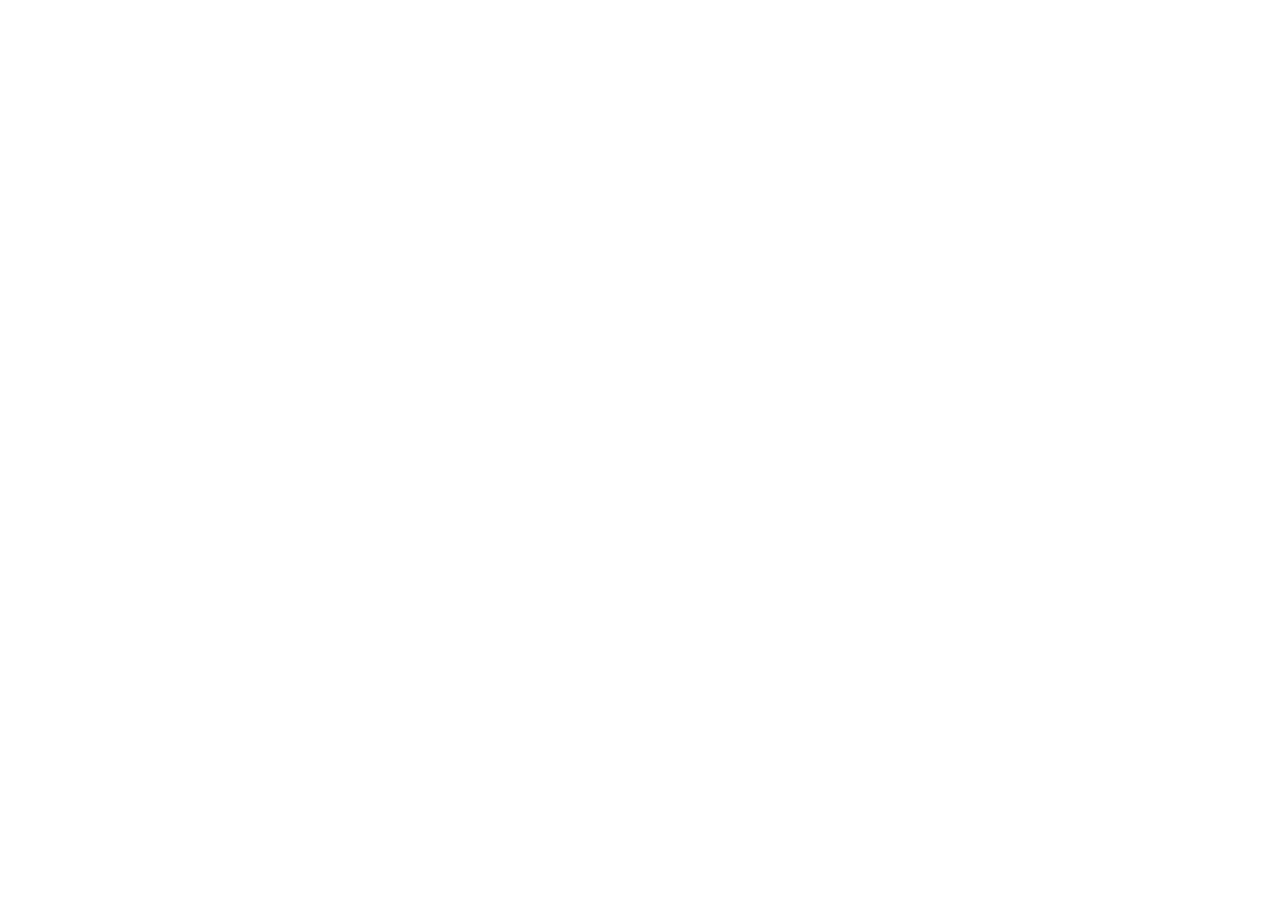
==== bjork.html @ 474a5f37 "cambiosa" ====
<!DOCTYPE html>
<html lang="en">
<head>
    <meta charset="UTF-8">
    <meta name="viewport" content="width=device-width, initial-scale=1.0">
    <title>BJÖRK</title>
    <link rel="stylesheet" href="bjorkestilos.css"/>
</head>
<body>
    
    <audio id="audio" autoplay loop>
    <source src="./assets/img/Enjoy - Björk.mp3" type="audio/mpeg">
</audio>
</body>
</html>
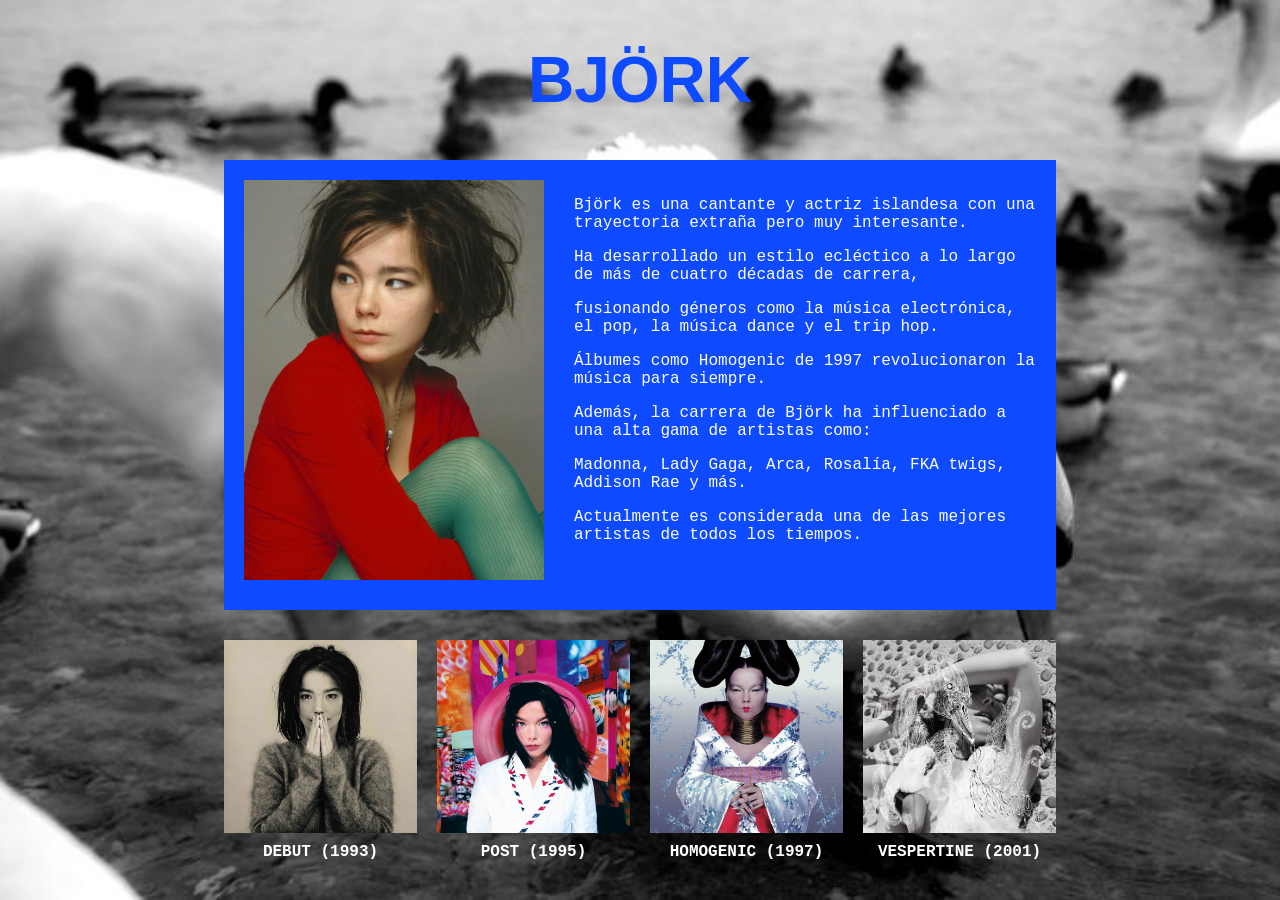
==== commit e161635a: "cambiosb" ====
--- a/bjork.html
+++ b/bjork.html
@@ -4,12 +4,65 @@
     <meta charset="UTF-8">
     <meta name="viewport" content="width=device-width, initial-scale=1.0">
     <title>BJÖRK</title>
-    <link rel="stylesheet" href="bjorkestilos.css"/>
+    <link rel="stylesheet" href="bjorkestilos.css">
 </head>
 <body>
+    <h1>BJÖRK</h1>
     
+    <div id="contenedor">
+        <div class="cambiar-imagen">
+        <img src="assets/img/Bjork.jpeg" class="original" alt="Imagen 1">
+        <img src="assets/img/Bjork2.jpeg" class="alternativa" alt="Imagen 2">
+        </div>
+        <div class="texto">
+            <p>Björk es una cantante y actriz islandesa con una trayectoria extraña pero muy interesante.<p>
+            <p>Ha desarrollado un estilo ecléctico a lo largo de más de cuatro décadas de carrera, </p>
+            <p>fusionando géneros como la música electrónica, el pop, la música dance y el trip hop. </p>
+            <p>Álbumes como Homogenic de 1997 revolucionaron la música para siempre. </p>
+            <p>Además, la carrera de Björk ha influenciado a una alta gama de artistas como: </p>
+            <p>Madonna, Lady Gaga, Arca, Rosalía, FKA twigs, Addison Rae y más.</p>
+            <p>Actualmente es considerada una de las mejores artistas de todos los tiempos.</p>
+        </div>
+    </div>
+
+
+    <div class="galeria">
+        <div class="tarjeta">
+            <img src="./assets/img/debut.jpeg" alt="Imagen 1">
+        <div class="descripcion">
+            <p>Este fue el primer álbum de Björk. Su ambiente sonoro está compuesto principalmente de house, art pop, trip hop y jazz. Cuenta con canciones como "Venus As A Boy" y "Big Time Sensuality".</p>
+        </div>
+        <h3>DEBUT (1993)</h3>
+    </div>
+
+    <div class="tarjeta">
+        <img src="./assets/img/post.jpeg" alt="Imagen 2">
+        <div class="descripcion">
+            <p>Post continúa con la exploración sónica de Debut pero expande el alcance de esta, optando por sonidos más experimentales y dejando de lado el house por un sonido más industrial. Fue universalmente aclamado en su momento y cuenta con canciones como "Army Of Me" y "Hyper-ballad".</p>
+        </div>
+        <h3>POST (1995)</h3>
+    </div>
+
+    <div class="tarjeta">
+        <img src="./assets/img/homogenic.jpeg" alt="Imagen 3">
+        <div class="descripcion">
+            <p>Homogenic surgió a partir del atentado en contra de la vida de Björk por parte de un acosador que mandó una bomba a su residencia en Londres. El álbum implementa sonidos nativos de Islandia (país en el que nació Björk), además de sonidos españoles y electrónicos. Cuenta con canciones como "Jóga" y "Bachelorette". Además, compite con Vespertine por el puesto del álbum más aclamado de la cantante islandesa.</p>
+        </div>
+        <h3>HOMOGENIC (1997)</h3>
+    </div>
+
+    <div class="tarjeta">
+        <img src="./assets/img/vespertine.jpeg" alt="Imagen 4">
+        <div class="descripcion">
+            <p>Este álbum trata sobre el amor entre Björk y su esposo de aquel momento, Matthew Barney. Su ambiente sónico toma la folktronica, el ambient y el art pop como sus principales pilares. Cuenta con canciones como "Pagan Poetry" y "Hidden Place".</p>
+        </div>
+        <h3>VESPERTINE (2001)</h3>
+    </div>
+
+</div>
+
     <audio id="audio" autoplay loop>
-    <source src="./assets/img/Enjoy - Björk.mp3" type="audio/mpeg">
-</audio>
+        <source src="./assets/img/Enjoy - Björk.mp3" type="audio/mpeg">
+    </audio>
 </body>
 </html>
--- a/bjorkestilos.css
+++ b/bjorkestilos.css
@@ -0,0 +1,129 @@
+body {
+    background-image: url("./assets/img/Vespertine.jpeg");
+    background-size: cover;
+    background-position: center;
+    background-repeat: no-repeat;
+    background-attachment: fixed;
+}
+
+h1 {
+    font-size: 4em;
+    color: #0e4aff;
+    text-align: center;
+    font-family: Arial;
+}
+
+p {
+  font-size: 1em;
+  font-family: 'Courier New', Courier, monospace;
+  color: #FFFFFF;
+}
+
+#contenedor {
+    background-color: #0e4aff;
+    width: 65vw;
+    min-height: 50vh;
+    margin: auto;
+    display: flex;
+    flex-direction: row;
+    align-items: flex-start;
+    gap: 30px;
+    padding: 20px;
+    box-sizing: border-box;
+    box-shadow: none;
+    transition: box-shadow 0.3s ease;
+}
+
+#contenedor:hover {
+    box-shadow: 0 8px 25px rgba(0, 0, 0, 0.4);
+}
+
+.texto {
+    flex: 1;
+    min-width: 0;
+}
+
+.cambiar-imagen {
+  position: relative;
+  display: block;
+  width: 300px;
+  height: 400px;
+}
+.cambiar-imagen img {
+  position: absolute;
+  top: 0;
+  left: 0;
+  width: 100%;
+  height: 100%;
+  object-fit: cover;
+  display: block;
+}
+.cambiar-imagen .original {
+  opacity: 1;
+}
+.cambiar-imagen .alternativa {
+  opacity: 0;
+}
+.cambiar-imagen:hover .original {
+  opacity: 0;
+}
+.cambiar-imagen:hover .alternativa {
+  opacity: 1;
+}
+
+.galeria {
+    width: 65vw;
+    margin: 30px auto;
+    display: grid;
+    grid-template-columns: repeat(4, minmax(0, 1fr));
+    gap: 20px;
+    
+}
+
+.tarjeta {
+    position: relative;
+    aspect-ratio: 1 / 1;
+    overflow: visible;
+    cursor: pointer;
+}
+
+.tarjeta img {
+    width: 100%;
+    height: 100%;
+    object-fit: cover;
+    display: block;
+    transition: opacity 0.3s ease;
+}
+
+.descripcion {
+    position: absolute;
+    inset: 0;
+    background-color: rgba(14, 74, 255, 0.9);
+    display: flex;
+    align-items: center;
+    justify-content: center;
+    padding: 12px;
+    box-sizing: border-box;
+    opacity: 0;
+    transition: opacity 0.3s ease;
+}
+
+.descripcion p {
+    color: white;
+    font-family: 'Courier New', Courier, monospace;
+    font-size: 0.7em;
+    text-align: center;
+}
+
+.tarjeta:hover .descripcion {
+    opacity: 1;
+}
+
+.tarjeta h3 {
+    font-family: 'Courier New', Courier, monospace;
+    font-size: 1em;
+    color: #FFFFFF;
+    text-align: center;
+    margin-top: 10px;
+    margin-bottom: 0;
+}
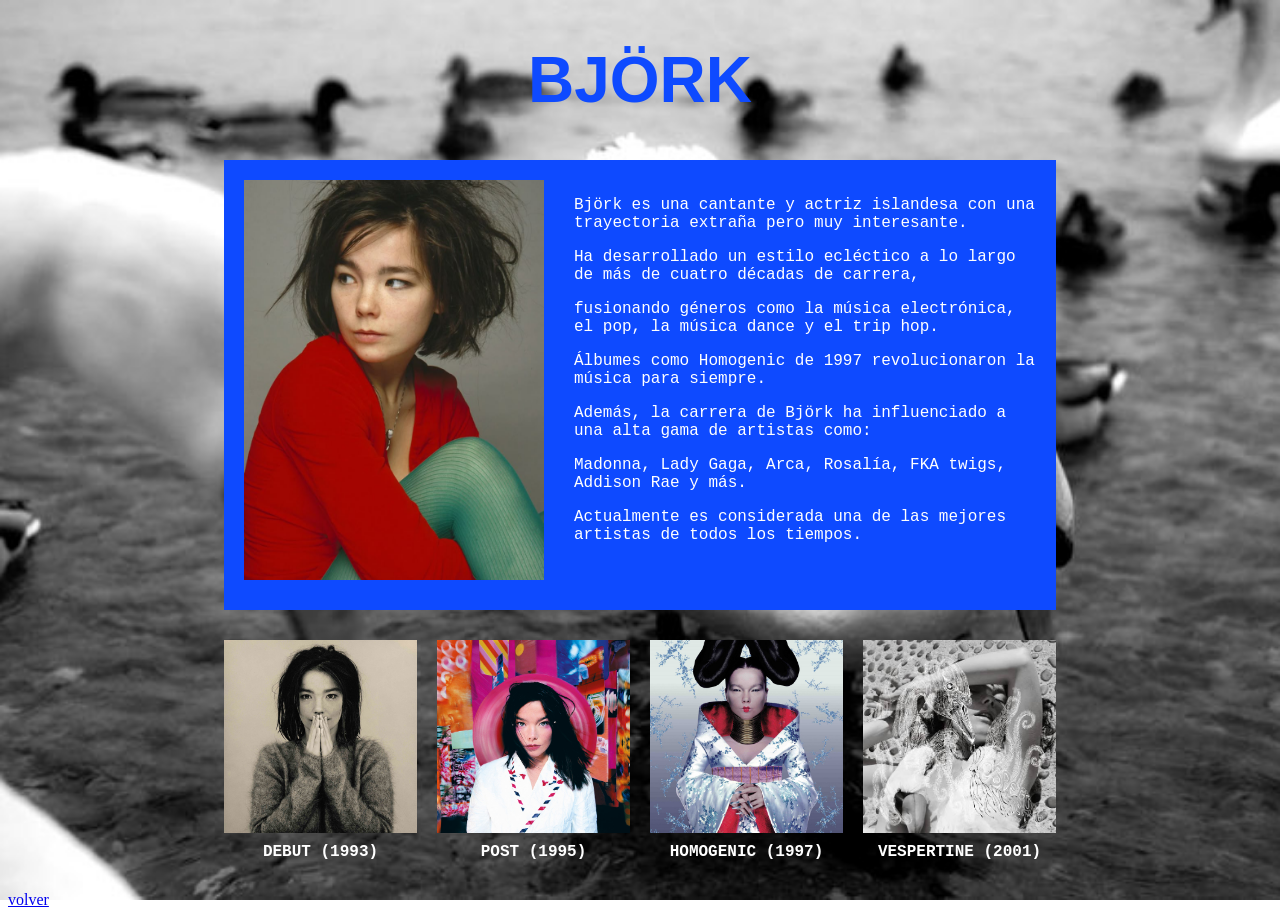
==== commit 6a36926a: "cambiosc" ====
--- a/bjork.html
+++ b/bjork.html
@@ -64,5 +64,6 @@
     <audio id="audio" autoplay loop>
         <source src="./assets/img/Enjoy - Björk.mp3" type="audio/mpeg">
     </audio>
+<a href="index.html">volver</a>
 </body>
 </html>
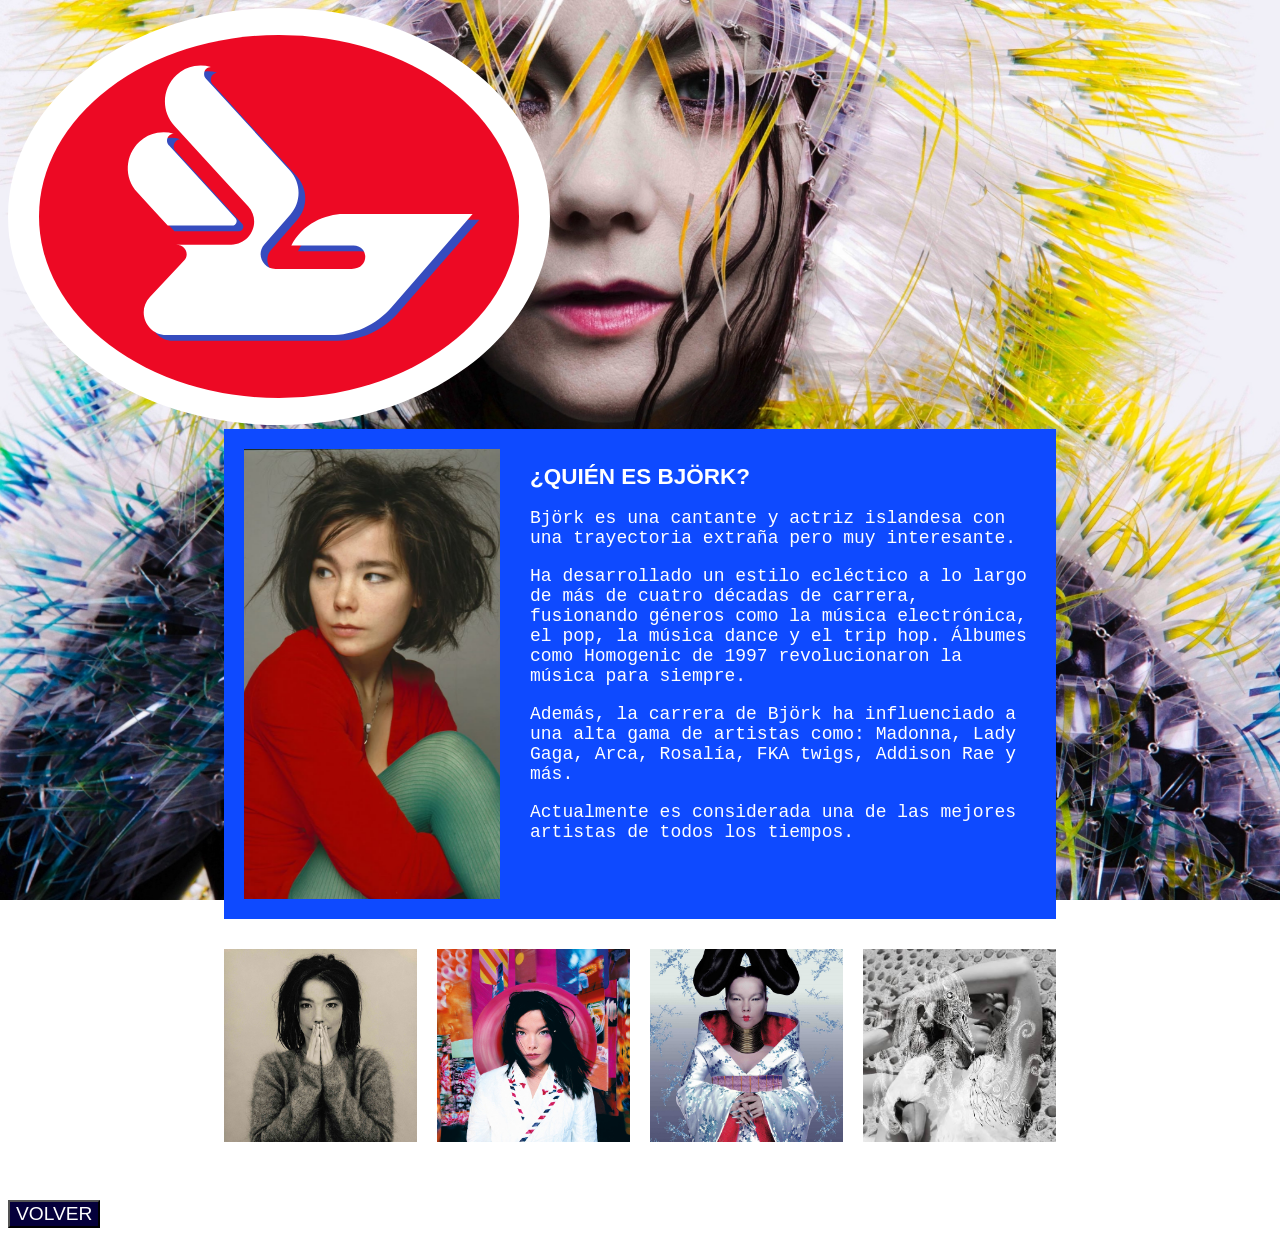
==== commit 4a13c536: "cambiosc" ====
--- a/bjork.html
+++ b/bjork.html
@@ -7,20 +7,18 @@
     <link rel="stylesheet" href="bjorkestilos.css">
 </head>
 <body>
-    <h1>BJÖRK</h1>
-    
+    <img src="assets/img/bjorklogo.svg" class="logo" alt="Logo de Björk">
+
     <div id="contenedor">
         <div class="cambiar-imagen">
         <img src="assets/img/Bjork.jpeg" class="original" alt="Imagen 1">
         <img src="assets/img/Bjork2.jpeg" class="alternativa" alt="Imagen 2">
         </div>
         <div class="texto">
+            <h1>¿QUIÉN ES BJÖRK?</h1>
             <p>Björk es una cantante y actriz islandesa con una trayectoria extraña pero muy interesante.<p>
-            <p>Ha desarrollado un estilo ecléctico a lo largo de más de cuatro décadas de carrera, </p>
-            <p>fusionando géneros como la música electrónica, el pop, la música dance y el trip hop. </p>
-            <p>Álbumes como Homogenic de 1997 revolucionaron la música para siempre. </p>
-            <p>Además, la carrera de Björk ha influenciado a una alta gama de artistas como: </p>
-            <p>Madonna, Lady Gaga, Arca, Rosalía, FKA twigs, Addison Rae y más.</p>
+            <p>Ha desarrollado un estilo ecléctico a lo largo de más de cuatro décadas de carrera, fusionando géneros como la música electrónica, el pop, la música dance y el trip hop. Álbumes como Homogenic de 1997 revolucionaron la música para siempre. </p>
+            <p>Además, la carrera de Björk ha influenciado a una alta gama de artistas como: Madonna, Lady Gaga, Arca, Rosalía, FKA twigs, Addison Rae y más.</p>
             <p>Actualmente es considerada una de las mejores artistas de todos los tiempos.</p>
         </div>
     </div>
@@ -64,6 +62,6 @@
     <audio id="audio" autoplay loop>
         <source src="./assets/img/Enjoy - Björk.mp3" type="audio/mpeg">
     </audio>
-<a href="index.html">volver</a>
+<a href="index.html"><button id="boton" type="button">VOLVER</button></a>
 </body>
 </html>
--- a/bjorkestilos.css
+++ b/bjorkestilos.css
@@ -1,20 +1,32 @@
 body {
-    background-image: url("./assets/img/Vespertine.jpeg");
+    background-image: url("./assets/img/bjorfondo.jpg");
     background-size: cover;
     background-position: center;
     background-repeat: no-repeat;
     background-attachment: fixed;
 }
 
+#logo {
+    position: center;
+    top: 20px;
+    left: 20px;
+    width: 4vw;
+    height: auto;
+    margin: auto;
+    align-items: center;
+}
+
 h1 {
-    font-size: 4em;
-    color: #0e4aff;
-    text-align: center;
-    font-family: Arial;
+    font-size: 2.5vh;
+    font-family: 'Helvetica', sans-serif;
+    color: #FFFFFF;
+    animation-name: cambioFuente;
+    animation-duration: 0.5s;
+    animation-iteration-count: infinite;
 }
 
 p {
-  font-size: 1em;
+  font-size: 2vh;
   font-family: 'Courier New', Courier, monospace;
   color: #FFFFFF;
 }
@@ -46,8 +58,8 @@
 .cambiar-imagen {
   position: relative;
   display: block;
-  width: 300px;
-  height: 400px;
+  width: 20vw;
+  height: 50vh;
 }
 .cambiar-imagen img {
   position: absolute;
@@ -126,4 +138,21 @@
     text-align: center;
     margin-top: 10px;
     margin-bottom: 0;
+}
+
+@keyframes cambioFuente{
+    0% {font-family:Helvetica}
+    50%{font-family:Courier New}
+    100%{font-family:Verdana}
+}
+
+#boton {
+  font-size: 1.2em;
+  background-color:  rgb(5, 0, 59);
+  color: white;
+  cursor: pointer;
+  font-family: Helvetica;
+  margin: auto;
+  justify-content: center;
+  align-items: center;
 }
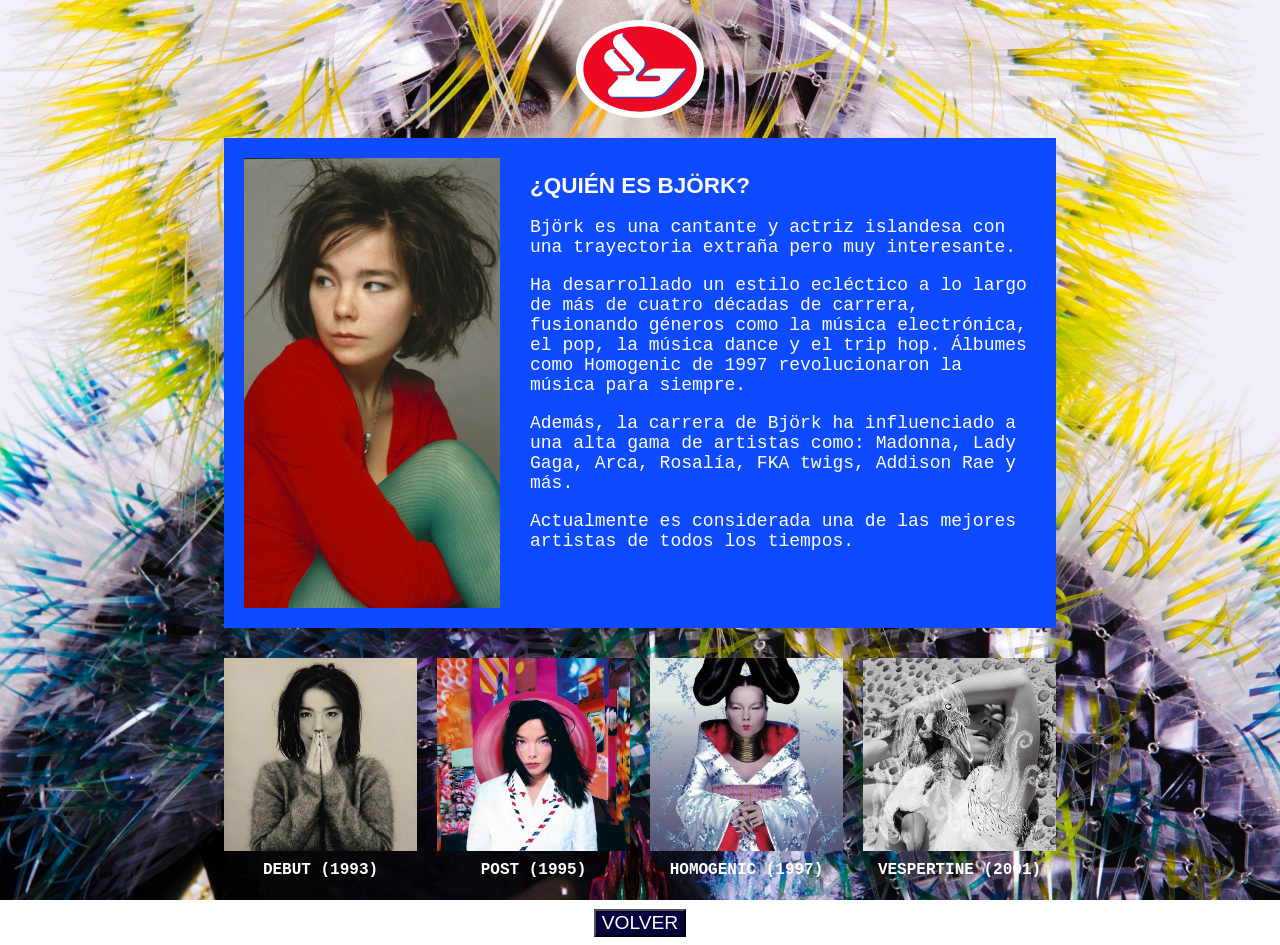
==== commit 83692dda: "cambiosd" ====
--- a/bjork.html
+++ b/bjork.html
@@ -27,11 +27,11 @@
     <div class="galeria">
         <div class="tarjeta">
             <img src="./assets/img/debut.jpeg" alt="Imagen 1">
-        <div class="descripcion">
-            <p>Este fue el primer álbum de Björk. Su ambiente sonoro está compuesto principalmente de house, art pop, trip hop y jazz. Cuenta con canciones como "Venus As A Boy" y "Big Time Sensuality".</p>
+            <div class="descripcion">
+                <p>Este fue el primer álbum de Björk. Su ambiente sonoro está compuesto principalmente de house, art pop, trip hop y jazz. Cuenta con canciones como "Venus As A Boy" y "Big Time Sensuality".</p>
+            </div>
+            <h3>DEBUT (1993)</h3>
         </div>
-        <h3>DEBUT (1993)</h3>
-    </div>
 
     <div class="tarjeta">
         <img src="./assets/img/post.jpeg" alt="Imagen 2">
@@ -50,7 +50,7 @@
     </div>
 
     <div class="tarjeta">
-        <img src="./assets/img/vespertine.jpeg" alt="Imagen 4">
+        <img src="./assets/img/vespertine.jpg" alt="Imagen 4">
         <div class="descripcion">
             <p>Este álbum trata sobre el amor entre Björk y su esposo de aquel momento, Matthew Barney. Su ambiente sónico toma la folktronica, el ambient y el art pop como sus principales pilares. Cuenta con canciones como "Pagan Poetry" y "Hidden Place".</p>
         </div>
@@ -62,6 +62,10 @@
     <audio id="audio" autoplay loop>
         <source src="./assets/img/Enjoy - Björk.mp3" type="audio/mpeg">
     </audio>
-<a href="index.html"><button id="boton" type="button">VOLVER</button></a>
+<div class="contenedor-boton">
+    <a href="index.html">
+        <button id="boton" type="button">VOLVER</button>
+    </a>
+</div>
 </body>
 </html>
--- a/bjorkestilos.css
+++ b/bjorkestilos.css
@@ -6,14 +6,14 @@
     background-attachment: fixed;
 }
 
-#logo {
-    position: center;
-    top: 20px;
-    left: 20px;
-    width: 4vw;
+img.logo {
+    display: block;
+    width: 10vw;
     height: auto;
-    margin: auto;
-    align-items: center;
+    margin-left: auto;
+    margin-right: auto;
+    margin-bottom: 20px;
+    margin-top: 20px;
 }
 
 h1 {
@@ -146,13 +146,16 @@
     100%{font-family:Verdana}
 }
 
+.contenedor-boton {
+    display: flex;
+    justify-content: center;
+    margin-top: 20px;
+}
+
 #boton {
-  font-size: 1.2em;
-  background-color:  rgb(5, 0, 59);
-  color: white;
-  cursor: pointer;
-  font-family: Helvetica;
-  margin: auto;
-  justify-content: center;
-  align-items: center;
+    font-size: 1.2em;
+    background-color: rgb(5, 0, 59);
+    color: white;
+    cursor: pointer;
+    font-family: Helvetica;
 }
